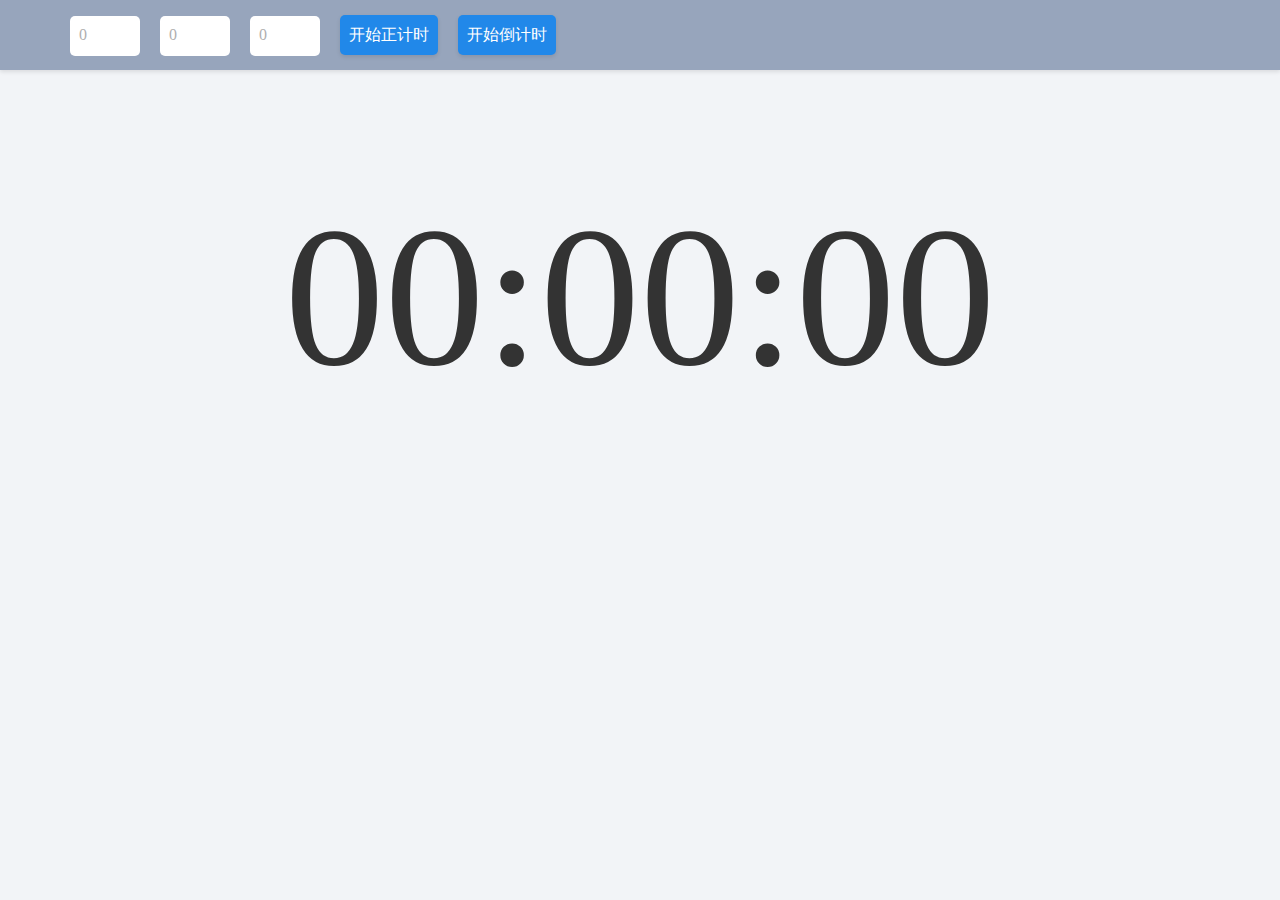
==== Homework/Day2/index.html @ bc2da888 "day2 homework" ====
<!DOCTYPE html>
<html>
    <head>
        <meta charset="utf-8" />
        <title>计时器</title>
        <link rel="stylesheet" href="./style.css" />
    </head>

    <body>
        <header class="header">
            <form id="timeform" class="timeform">
                <label for="hour" id="hourlabel" class="hour">
                    <input
                        id="hour"
                        type="text"
                        placeholder="0"
                        class="timeinput"
                        />
                </label>
                <label for="minute" id="minutelabel" class="minute">
                    <input
                        id="minute"
                        type="text"
                        placeholder="0"
                        class="timeinput"
                        />
                </label>
                <label for="second" id="secondlabel" class="second">
                    <input
                        id="second"
                        type="text"
                        placeholder="0"
                        class="timeinput"
                        />
                </label>
                <button id="countup" type="button" class="submit">开始正计时</button>
                <button id="countdown" type="button" class="submit">开始倒计时</button>
            </form>
        </header>
        <div class="currenttime">
            <span id="time" class="timestyle">00:00:00</span>
        </div>
    </body>
    <script type="text/javascript" src="./app.js"></script>
</html>
---- Homework/Day2/style.css ----
body {
  margin: 0;
  background: #f2f4f7;
}

.header {
  position: absolute;
  left: 0;
  top: 0;
  width: 100%;
  height: 70px;
  background: #97a5bc;
  box-shadow: 0 2px 4px 0 rgba(0, 0, 0, 0.1);
}

input::-webkit-input-placeholder {
  font-family: PingFangSC-Regular;
  font-size: 16px;
  color: #afafaf;
  text-indent: 9px;
  vertical-align: center;
}

.timeform {
  position: relative;
  width: 1140px;
  height: 70px;
  margin-left: auto;
  margin-right: auto;
  font-size: 0;
}

.countingform {
  position: relative;
  width: 1140px;
  height: 70px;
  margin-left: auto;
  margin-right: auto;
  font-size: 0;
  visibility: hidden;
}

.hint {
  font-family: PingFangSC-Regular;
  color: #ffffff;
  margin-left: 0;
  margin-top: 24px;
  font-size: 16px;
}

input.timeinput {
  font-family: PingFangSC-Regular;
  color: #222222;
  width: 70px;
  height: 40px;
  border-radius: 5px;
  border: 0;
  padding: 0;
  text-indent: 9px;
}

.hour {
  position: relative;
  margin-left: 0;
  margin-top: 15px;
  margin-bottom: 15px;
  width: 70px;
  height: 40px;
  display: inline-block;
}

.minute {
  position: relative;
  margin-left: 20px;
  margin-top: 15px;
  margin-bottom: 15px;
  width: 70px;
  height: 40px;
  display: inline-block;
}

.second {
  position: relative;
  margin-left: 20px;
  margin-top: 15px;
  margin-bottom: 15px;
  width: 70px;
  height: 40px;
  display: inline-block;
}

.submit {
  position: relative;
  width: 98px;
  height: 40px;
  margin-top: 15px;
  margin-bottom: 15px;
  margin-left: 20px;
  background: #2188e9;
  color: #ffffff;
  font-size: 16px;
  box-shadow: 0 2px 4px 0 rgba(0, 0, 0, 0.1);
  border-radius: 5px;
  border: 0;
}

#hour::after {
  content: "时";
  position: absolute;
  right: 9px;
  top: 9px;
  width: 32px;
  height: 22px;
  text-align: right;
  font-family: PingFangSC-Regular;
  font-size: 16px;
  color: #222222;
}

#minute::after {
  content: "分";
  position: absolute;
  right: 9px;
  top: 9px;
  width: 32px;
  height: 22px;
  text-align: right;
  font-family: PingFangSC-Regular;
  font-size: 16px;
  color: #222222;
}

#second::after {
  content: "秒";
  position: absolute;
  right: 9px;
  top: 9px;
  width: 32px;
  height: 22px;
  text-align: right;
  font-family: PingFangSC-Regular;
  font-size: 16px;
  color: #222222;
}

.currenttime {
  position: relative;
  margin-top: 70px;
  text-align: center;
}

.timestyle {
  position: relative;
  display: inline-block;
  vertical-align: center;
  line-height: 200px;
  width: 960px;
  height: 200px;
  margin-top: 127px;
  font-family: PTMono-Bold;
  color: #333333;
  font-size: 200px;
}
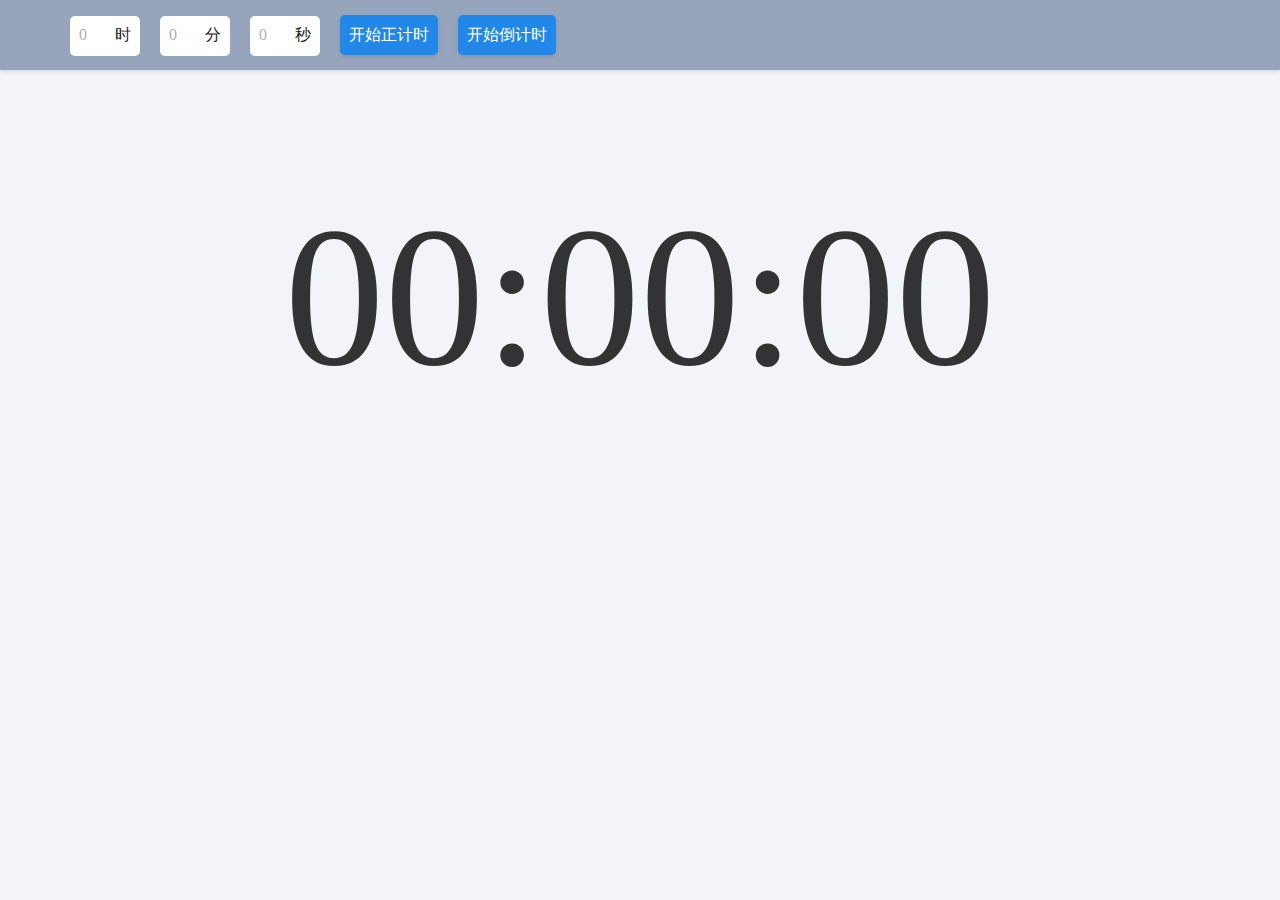
==== commit 5d28073f: "fix style" ====
--- a/Homework/Day2/index.html
+++ b/Homework/Day2/index.html
@@ -15,7 +15,7 @@
                         type="text"
                         placeholder="0"
                         class="timeinput"
-                        />
+                    />
                 </label>
                 <label for="minute" id="minutelabel" class="minute">
                     <input
@@ -23,7 +23,7 @@
                         type="text"
                         placeholder="0"
                         class="timeinput"
-                        />
+                    />
                 </label>
                 <label for="second" id="secondlabel" class="second">
                     <input
@@ -31,15 +31,19 @@
                         type="text"
                         placeholder="0"
                         class="timeinput"
-                        />
+                    />
                 </label>
-                <button id="countup" type="button" class="submit">开始正计时</button>
-                <button id="countdown" type="button" class="submit">开始倒计时</button>
+                <button id="countup" type="button" class="submit">
+                    开始正计时
+                </button>
+                <button id="countdown" type="button" class="submit">
+                    开始倒计时
+                </button>
             </form>
         </header>
         <div class="currenttime">
             <span id="time" class="timestyle">00:00:00</span>
         </div>
+        <script type="text/javascript" src="./app.js"></script>
     </body>
-    <script type="text/javascript" src="./app.js"></script>
 </html>
--- a/Homework/Day2/style.css
+++ b/Homework/Day2/style.css
@@ -104,7 +104,7 @@
   border: 0;
 }
 
-#hour::after {
+.hour::after {
   content: "时";
   position: absolute;
   right: 9px;
@@ -117,7 +117,7 @@
   color: #222222;
 }
 
-#minute::after {
+.minute::after {
   content: "分";
   position: absolute;
   right: 9px;
@@ -130,7 +130,7 @@
   color: #222222;
 }
 
-#second::after {
+.second::after {
   content: "秒";
   position: absolute;
   right: 9px;
